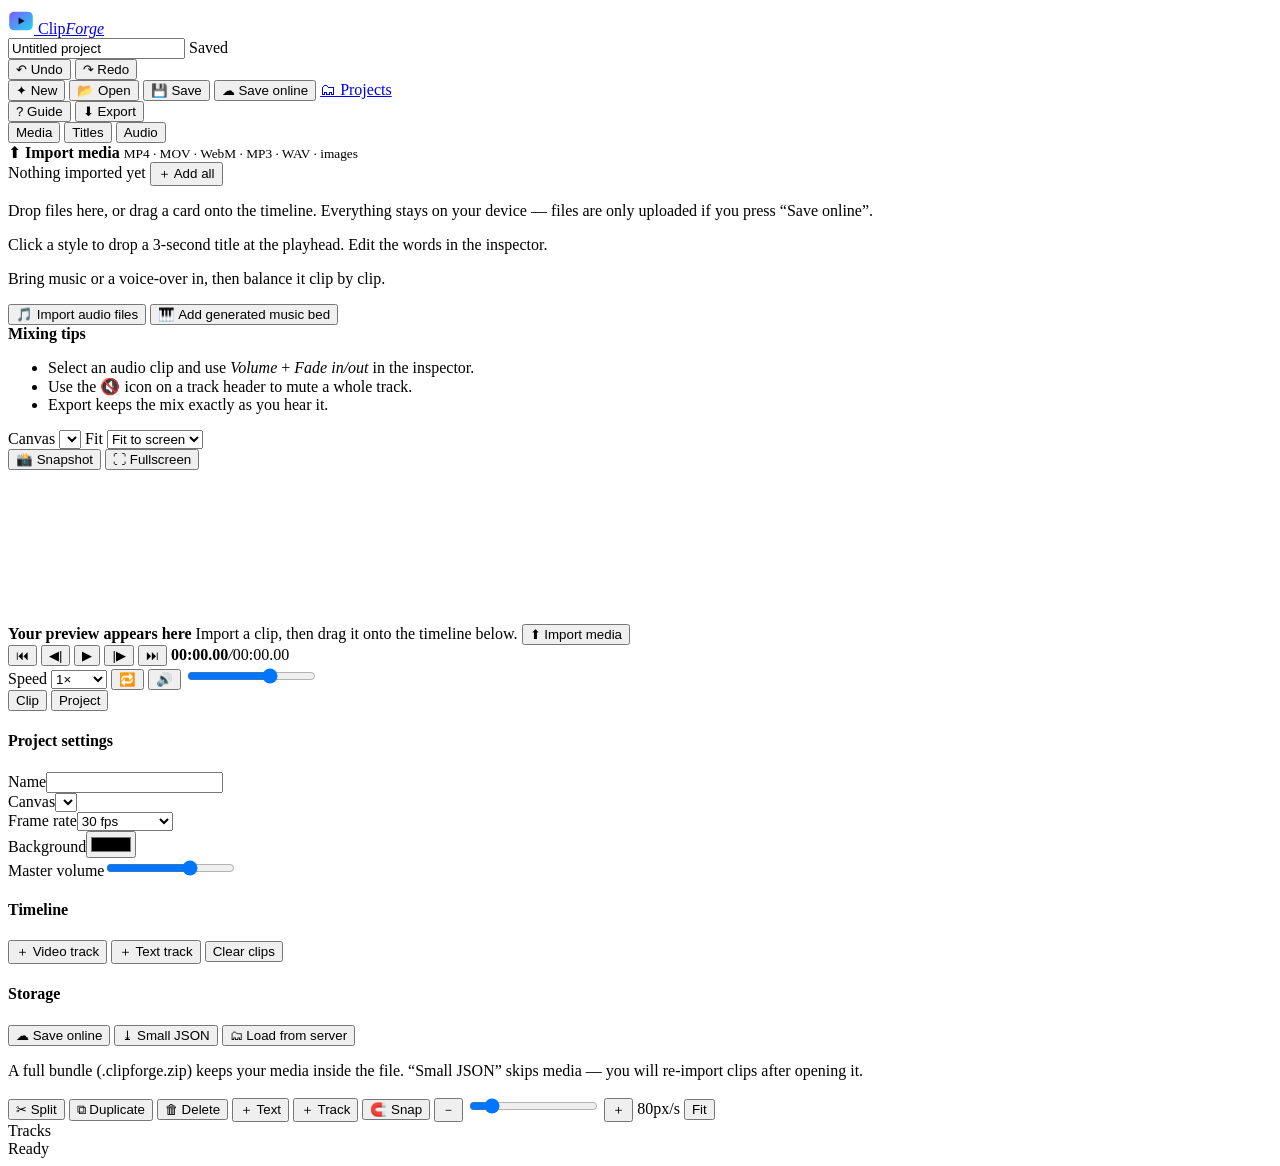
==== video-editor/web/editor.html @ a10cdf43 "Add ClipForge: a full in-browser online video editor New video-editor/ app (zero-dependency Python s" ====
<!DOCTYPE html>
<html lang="en">
<head>
<meta charset="utf-8" />
<meta name="viewport" content="width=device-width, initial-scale=1" />
<title>ClipForge Editor — online video editor</title>
<meta name="description" content="Free online video editor with a real multi-track timeline, filters, titles and audio mixing. Export from your browser — nothing is uploaded." />
<link rel="icon" href="/favicon.svg" type="image/svg+xml" />
<link rel="stylesheet" href="/css/base.css" />
<link rel="stylesheet" href="/css/editor.css" />
</head>
<body class="app">

<div id="app">

  <!-- ============================================================ top bar -->
  <header class="topbar">
    <a class="brand" href="/" title="Back to clipforge home">
      <span class="brand-mark">
        <svg viewBox="0 0 32 32" width="26" height="26">
          <defs><linearGradient id="bg1" x1="0" y1="0" x2="1" y2="1">
            <stop offset="0" stop-color="#7c5cff"/><stop offset="1" stop-color="#22d3ee"/>
          </linearGradient></defs>
          <rect x="1.5" y="4.5" width="29" height="23" rx="6" fill="url(#bg1)"/>
          <path d="M13 11.6v8.8l7.4-4.4z" fill="#0b0f1c"/>
        </svg>
      </span>
      <span class="brand-text">Clip<em>Forge</em></span>
    </a>

    <div class="proj-block">
      <input id="projectName" class="proj-name" value="Untitled project" spellcheck="false" aria-label="Project name" />
      <span id="saveState" class="save-state">Saved</span>
    </div>

    <div class="topbar-spacer"></div>

    <div class="tool-group">
      <button id="btnUndo" class="btn btn-sm" title="Undo (Ctrl+Z)">↶ Undo</button>
      <button id="btnRedo" class="btn btn-sm" title="Redo (Ctrl+Shift+Z)">↷ Redo</button>
    </div>

    <div class="tool-group">
      <button id="btnNew" class="btn btn-sm" title="New project">✦ New</button>
      <button id="btnOpenFile" class="btn btn-sm" title="Open a project bundle">📂 Open</button>
      <button id="btnSaveFile" class="btn btn-sm" title="Download the project + media as a bundle">💾 Save</button>
      <button id="btnSaveOnline" class="btn btn-sm" title="Save the project on this server">☁ Save online</button>
      <a id="btnProjects" class="btn btn-sm" href="/projects" title="All saved projects">🗂 Projects</a>
    </div>

    <button id="btnGuide" class="btn btn-sm btn-ghost" title="How to use the editor">? Guide</button>
    <button id="btnExport" class="btn btn-primary" title="Export video (Ctrl+E)">⬇ Export</button>
  </header>

  <!-- =========================================================== workspace -->
  <main class="workspace">

    <!-- ------------------------------------------------------- left panel -->
    <aside class="panel panel-left">
      <nav class="tabs" id="leftTabs">
        <button class="tab active" data-tab="media">Media</button>
        <button class="tab" data-tab="titles">Titles</button>
        <button class="tab" data-tab="audio">Audio</button>
      </nav>

      <div class="panel-body">
        <!-- media -->
        <section class="tab-pane active" id="tab-media">
          <div id="dropZone" class="dropzone" title="Click to choose files or drop them here">
            <span class="dropzone-ico">⬆</span>
            <strong>Import media</strong>
            <small>MP4 · MOV · WebM · MP3 · WAV · images</small>
            <input id="fileInput" type="file" accept="video/*,audio/*,image/*" multiple hidden />
          </div>
          <div class="panel-row">
            <span id="mediaInfo" class="muted small">Nothing imported yet</span>
            <button id="btnAddAllMedia" class="btn btn-sm" title="Append every imported item to the timeline">＋ Add all</button>
          </div>
          <div id="mediaList" class="media-list"></div>
          <p id="mediaEmpty" class="empty-hint">
            Drop files here, or drag a card onto the timeline. Everything stays on your device —
            files are only uploaded if you press “Save online”.
          </p>
        </section>

        <!-- titles -->
        <section class="tab-pane" id="tab-titles">
          <p class="pane-lead">Click a style to drop a 3-second title at the playhead. Edit the words in the inspector.</p>
          <div id="titlePresets" class="title-presets"></div>
        </section>

        <!-- audio -->
        <section class="tab-pane" id="tab-audio">
          <p class="pane-lead">Bring music or a voice-over in, then balance it clip by clip.</p>
          <button id="btnImportAudio" class="btn btn-block">🎵 Import audio files</button>
          <button id="btnAddMusic" class="btn btn-block">🎹 Add generated music bed</button>
          <div class="tip-card">
            <strong>Mixing tips</strong>
            <ul>
              <li>Select an audio clip and use <em>Volume</em> + <em>Fade in/out</em> in the inspector.</li>
              <li>Use the 🔇 icon on a track header to mute a whole track.</li>
              <li>Export keeps the mix exactly as you hear it.</li>
            </ul>
          </div>
        </section>
      </div>
    </aside>

    <!-- ------------------------------------------------------------ stage -->
    <section class="stage">
      <div class="stage-toolbar">
        <label class="inline-field">Canvas
          <select id="aspectSelect" class="mini-select"></select>
        </label>
        <label class="inline-field">Fit
          <select id="fitSelect" class="mini-select">
            <option value="contain">Fit to screen</option>
            <option value="actual">100%</option>
          </select>
        </label>
        <div class="stage-toolbar-spacer"></div>
        <button id="btnSnapshot" class="btn btn-sm" title="Save the current frame as PNG">📸 Snapshot</button>
        <button id="btnFullscreen" class="btn btn-sm" title="Fullscreen preview">⛶ Fullscreen</button>
      </div>

      <div class="preview-area" id="previewArea">
        <canvas id="preview" class="stage-canvas"></canvas>
        <div class="stage-empty" id="stageEmpty">
          <strong>Your preview appears here</strong>
          <span>Import a clip, then drag it onto the timeline below.</span>
          <button class="btn btn-sm" id="btnStageImport">⬆ Import media</button>
        </div>
      </div>

      <div class="transport">
        <button id="btnJumpStart" class="icon-btn" title="Go to start (Home)">⏮</button>
        <button id="btnPrevFrame" class="icon-btn" title="Previous frame (←)">◀|</button>
        <button id="btnPlay" class="play-btn" title="Play / pause (Space)">▶</button>
        <button id="btnNextFrame" class="icon-btn" title="Next frame (→)">|▶</button>
        <button id="btnJumpEnd" class="icon-btn" title="Go to end (End)">⏭</button>

        <span class="timecode"><b id="timeCurrent">00:00.00</b><i>/</i><span id="timeTotal">00:00.00</span></span>

        <div class="transport-spacer"></div>

        <label class="inline-field">Speed
          <select id="rateSelect" class="mini-select">
            <option value="0.25">0.25×</option>
            <option value="0.5">0.5×</option>
            <option value="1" selected>1×</option>
            <option value="1.5">1.5×</option>
            <option value="2">2×</option>
          </select>
        </label>
        <button id="btnLoop" class="icon-btn" title="Loop playback">🔁</button>
        <button id="btnMute" class="icon-btn" title="Mute preview (M)">🔊</button>
        <input id="masterVolume" class="mini-range" type="range" min="0" max="1.5" step="0.01" value="1" title="Preview volume" />
      </div>
    </section>

    <!-- ----------------------------------------------------- right panel -->
    <aside class="panel panel-right">
      <nav class="tabs" id="rightTabs">
        <button class="tab active" data-tab="clip">Clip</button>
        <button class="tab" data-tab="project">Project</button>
      </nav>
      <div class="panel-body">
        <section class="tab-pane active" id="tab-clip">
          <div id="inspector" class="inspector"></div>
        </section>

        <section class="tab-pane" id="tab-project">
          <div class="insp-section">
            <h4 class="insp-title">Project settings</h4>
            <div class="insp-row"><label>Name</label><input id="projName" class="insp-num wide" type="text" /></div>
            <div class="insp-row"><label>Canvas</label><select id="projAspect" class="insp-select"></select></div>
            <div class="insp-row"><label>Frame rate</label><select id="projFps" class="insp-select">
              <option value="24">24 fps (film)</option>
              <option value="25">25 fps (PAL)</option>
              <option value="30" selected>30 fps</option>
              <option value="60">60 fps</option>
            </select></div>
            <div class="insp-row"><label>Background</label><input id="projBg" class="insp-color" type="color" value="#000000" /></div>
            <div class="insp-row"><label>Master volume</label><input id="projVolume" class="insp-range" type="range" min="0" max="1.5" step="0.01" value="1" /></div>
          </div>
          <div class="insp-section">
            <h4 class="insp-title">Timeline</h4>
            <div id="projStats" class="stat-grid"></div>
            <div class="chip-row tight">
              <button id="btnAddVideoTrack" class="chip">＋ Video track</button>
              <button id="btnAddTextTrack" class="chip">＋ Text track</button>
              <button id="btnClearTimeline" class="chip danger">Clear clips</button>
            </div>
          </div>
          <div class="insp-section">
            <h4 class="insp-title">Storage</h4>
            <div class="chip-row tight">
              <button id="btnSaveOnline2" class="chip">☁ Save online</button>
              <button id="btnSaveJson" class="chip">⤓ Small JSON</button>
              <button id="btnLoadFromServer" class="chip">🗂 Load from server</button>
            </div>
            <p class="insp-sub">A full bundle (.clipforge.zip) keeps your media inside the file. “Small JSON” skips media — you will re-import clips after opening it.</p>
          </div>
        </section>
      </div>
    </aside>
  </main>

  <!-- ============================================================ timeline -->
  <section class="timeline" id="timeline">
    <div class="tl-toolbar">
      <button id="tlSplit" class="btn btn-sm" title="Split selected clips at the playhead (S)">✂ Split</button>
      <button id="tlDuplicate" class="btn btn-sm" title="Duplicate (Ctrl+D)">⧉ Duplicate</button>
      <button id="tlDelete" class="btn btn-sm" title="Delete (Del)">🗑 Delete</button>
      <span class="tl-divider"></span>
      <button id="tlAddText" class="btn btn-sm" title="Add a title at the playhead (T)">＋ Text</button>
      <button id="tlAddTrack" class="btn btn-sm" title="Add a video track">＋ Track</button>
      <span class="tl-divider"></span>
      <button id="tlSnap" class="btn btn-sm active" title="Toggle snapping">🧲 Snap</button>
      <span class="tl-divider"></span>
      <button id="tlZoomOut" class="icon-btn" title="Zoom out">－</button>
      <input id="tlZoom" class="tl-zoom" type="range" min="4" max="600" step="1" value="80" title="Timeline zoom" />
      <button id="tlZoomIn" class="icon-btn" title="Zoom in">＋</button>
      <span id="tlZoomLabel" class="muted small">80px/s</span>
      <button id="tlFit" class="btn btn-sm" title="Fit the project into view">Fit</button>
      <div class="tl-toolbar-spacer"></div>
      <span id="tlInfo" class="muted small"></span>
    </div>

    <div class="tl-main">
      <div class="tl-heads" id="tlHeads">
        <div class="tl-heads-top"><span>Tracks</span></div>
        <div class="tl-heads-body"><div id="tlHeadsList" class="tl-heads-list"></div></div>
      </div>
      <div class="tl-scroll" id="tlScroll">
        <div class="tl-inner" id="tlInner">
          <div class="tl-ruler" id="tlRuler"></div>
          <div class="tl-tracks" id="tlTracks"></div>
          <div class="tl-playhead" id="tlPlayhead"><i></i></div>
        </div>
      </div>
    </div>

    <div id="tlMenu" class="ctx-menu" hidden>
      <button data-action="split">✂ Split here</button>
      <button data-action="duplicate">⧉ Duplicate</button>
      <button data-action="fadein">◗ Fade in</button>
      <button data-action="fadeout">◖ Fade out</button>
      <button data-action="mute">🔇 Mute / unmute</button>
      <button data-action="full">⤢ Reset transform</button>
      <button data-action="move-playhead">⇤ Move playhead to clip start</button>
      <button data-action="delete" class="danger">🗑 Delete</button>
    </div>
  </section>

  <!-- ========================================================== status bar -->
  <footer class="statusbar">
    <span id="statusMessage" class="status-msg">Ready</span>
    <div class="statusbar-spacer"></div>
    <span id="statusStats" class="muted small"></span>
  </footer>
</div>

<!-- helpers -->
<div id="mediaPool" class="media-pool" aria-hidden="true"></div>
<div id="dropOverlay" class="drop-overlay" hidden><div><strong>Drop to import</strong><span>video, audio or images</span></div></div>
<div id="toasts" class="toasts"></div>
<div id="progressHost" class="progress-host" hidden></div>
<div id="modalRoot" class="modal-root" hidden></div>

<script type="module" src="/js/editor/app.js"></script>
</body>
</html>
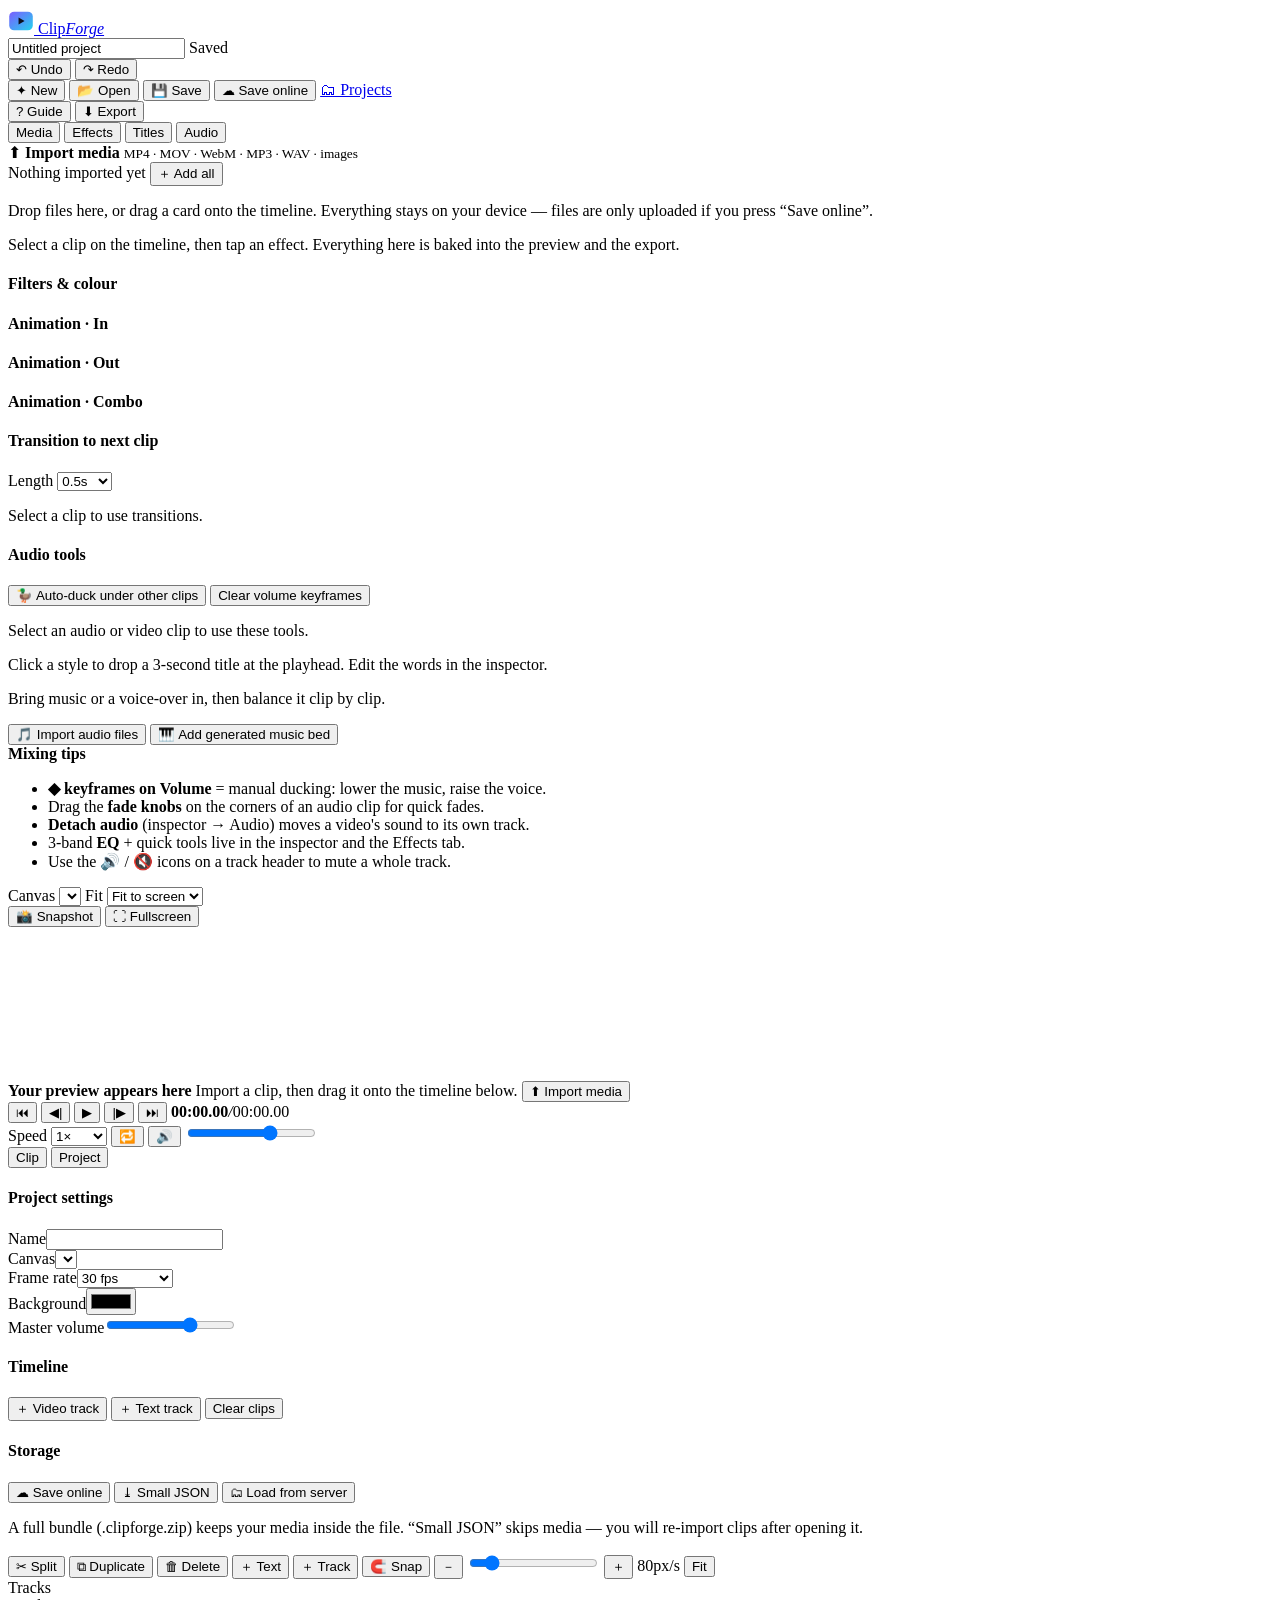
==== commit b6e7ab9b: "Add keyframes, CapCut-style effects library and audio editing Keyframes (new anim.js engine) - every" ====
--- a/video-editor/web/editor.html
+++ b/video-editor/web/editor.html
@@ -59,6 +59,7 @@
     <aside class="panel panel-left">
       <nav class="tabs" id="leftTabs">
         <button class="tab active" data-tab="media">Media</button>
+        <button class="tab" data-tab="effects">Effects</button>
         <button class="tab" data-tab="titles">Titles</button>
         <button class="tab" data-tab="audio">Audio</button>
       </nav>
@@ -83,6 +84,49 @@
           </p>
         </section>
 
+        <!-- effects / animations / transitions -->
+        <section class="tab-pane" id="tab-effects">
+          <p class="pane-lead">Select a clip on the timeline, then tap an effect. Everything here is baked into the preview and the export.</p>
+
+          <div class="lib-section">
+            <h4 class="lib-title">Filters &amp; colour</h4>
+            <div id="libFilters" class="preset-grid"></div>
+          </div>
+
+          <div class="lib-section">
+            <h4 class="lib-title">Animation · In</h4>
+            <div id="libAnim-in" class="chip-row tight"></div>
+            <h4 class="lib-title">Animation · Out</h4>
+            <div id="libAnim-out" class="chip-row tight"></div>
+            <h4 class="lib-title">Animation · Combo</h4>
+            <div id="libAnim-combo" class="chip-row tight"></div>
+          </div>
+
+          <div class="lib-section">
+            <h4 class="lib-title">Transition to next clip</h4>
+            <div id="libTransitions" class="chip-row tight"></div>
+            <label class="inline-field lib-inline">Length
+              <select id="libTransitionDuration" class="mini-select">
+                <option value="0.25">0.25s</option>
+                <option value="0.5" selected>0.5s</option>
+                <option value="0.8">0.8s</option>
+                <option value="1.2">1.2s</option>
+              </select>
+            </label>
+            <p id="libTransitionNote" class="lib-note">Select a clip to use transitions.</p>
+          </div>
+
+          <div class="lib-section">
+            <h4 class="lib-title">Audio tools</h4>
+            <div id="libAudioTools" class="chip-row tight"></div>
+            <div class="chip-row tight">
+              <button id="libDuck" class="chip">🦆 Auto-duck under other clips</button>
+              <button id="libClearVolume" class="chip danger">Clear volume keyframes</button>
+            </div>
+            <p id="libAudioInfo" class="lib-note">Select an audio or video clip to use these tools.</p>
+          </div>
+        </section>
+
         <!-- titles -->
         <section class="tab-pane" id="tab-titles">
           <p class="pane-lead">Click a style to drop a 3-second title at the playhead. Edit the words in the inspector.</p>
@@ -97,9 +141,11 @@
           <div class="tip-card">
             <strong>Mixing tips</strong>
             <ul>
-              <li>Select an audio clip and use <em>Volume</em> + <em>Fade in/out</em> in the inspector.</li>
-              <li>Use the 🔇 icon on a track header to mute a whole track.</li>
-              <li>Export keeps the mix exactly as you hear it.</li>
+              <li><b>◆ keyframes on Volume</b> = manual ducking: lower the music, raise the voice.</li>
+              <li>Drag the <b>fade knobs</b> on the corners of an audio clip for quick fades.</li>
+              <li><b>Detach audio</b> (inspector → Audio) moves a video's sound to its own track.</li>
+              <li>3-band <b>EQ</b> + quick tools live in the inspector and the Effects tab.</li>
+              <li>Use the 🔊 / 🔇 icons on a track header to mute a whole track.</li>
             </ul>
           </div>
         </section>
